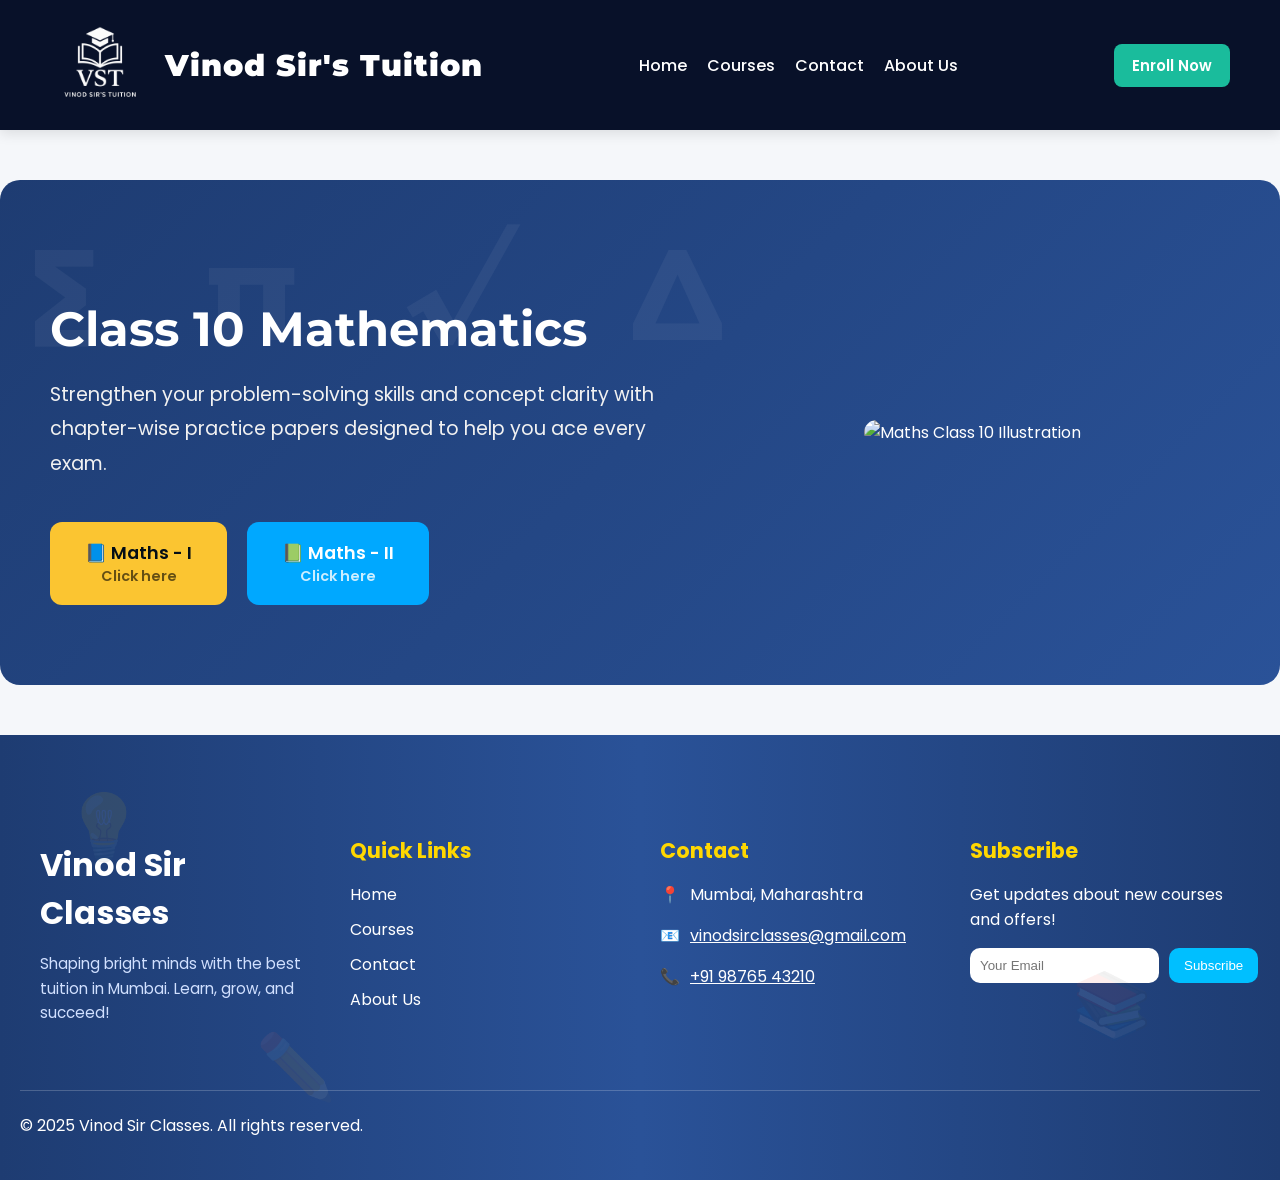
==== class-10-maths.html @ 1ef6aa49 "first commit" ====
<!DOCTYPE html>
<html lang="en">
<head>
    <meta charset="UTF-8">
    <meta name="viewport" content="width=device-width, initial-scale=1.0">
    <title>Vinod Sir's Tuition</title>
  <!-- Google Fonts -->
  <link href="https://fonts.googleapis.com/css2?family=Montserrat:wght@600;700&family=Poppins:wght@400;500&display=swap" rel="stylesheet">
  <!-- CSS -->
  <link rel="stylesheet" href="class-10-math.css">
  

</head>
<body>
  <!-- Header / Nav -->
   <header>
    <div class="logo">
      <img src="images/logo.png" alt="Logo">
      <h1>Vinod Sir's Tuition</h1>
    </div>

    <nav class="nav-links">
      <ul>
       <li><a href="index.html">Home</a></li>
        <li><a href="index.html">Courses</a></li>
        <li><a href="index.html">Contact</a></li>
        <li><a href="index.html">About Us</a></li>
      </ul>
    </nav>

    <div class="cta">
      <button>Enroll Now</button>
    </div>

    <div class="menu-toggle" id="menu-toggle">
      <span></span>
      <span></span>
      <span></span>
    </div>
   
  </header>

<section class="hero-math">
  <div class="hero-content">
    <h1>Class 10 Mathematics</h1>
    <p>
      Strengthen your problem-solving skills and concept clarity with
      chapter-wise practice papers designed to help you ace every exam.
    </p>

    <div class="math-buttons">
      <a href="https://drive.google.com/drive/folders/1Okle5wG6xzY2hPFHLZpgXt42p4Bmv8uT?usp=sharing" target="_blank" class="btn-hero btn-math1">
        📘 Maths - I
        <span>Click here</span>
      </a>

      <a href="https://drive.google.com/drive/folders/1MKVwjdb_2nhvyLl1cmpdsBDAeLq_jTDu?usp=sharing" target="_blank" class="btn-hero btn-math2">
        📗 Maths - II
        <span>Click here</span>
      </a>
    </div>
  </div>

  <div class="hero-image">
    <img src="images/maths10.jpg" alt="Maths Class 10 Illustration" />
  </div>
</section>

  
<footer class="footer-section">
  <div class="footer-container">
    
    <!-- About / Logo -->
    <div class="footer-about">
      <h2 class="footer-logo">Vinod Sir Classes</h2>
      <p>Shaping bright minds with the best tuition in Mumbai. Learn, grow, and succeed!</p>
    </div>
    
    <!-- Quick Links -->
    <div class="footer-links">
      <h3>Quick Links</h3>
      <ul>
        <li><a href="#home">Home</a></li>
        <li><a href="#courses">Courses</a></li>
        <li><a href="#contact">Contact</a></li>
        <li><a href="#about">About Us</a></li>
      </ul>
    </div>
    
    <!-- Contact Info -->
    <div class="footer-contact">
      <h3>Contact</h3>
      <p><span class="icon">📍</span> Mumbai, Maharashtra</p>
      <p><span class="icon">📧</span> <a href="mailto:vinodsirclasses@gmail.com">vinodsirclasses@gmail.com</a></p>
      <p><span class="icon">📞</span> <a href="tel:+919876543210">+91 98765 43210</a></p>
    </div>
    
    <!-- Newsletter -->
    <div class="footer-newsletter">
      <h3>Subscribe</h3>
      <p>Get updates about new courses and offers!</p>
      <form id="newsletterForm">
        <input type="email" name="email" placeholder="Your Email" required>
        <button type="submit">Subscribe</button>
      </form>
      <p id="newsletterMessage" class="form-message"></p>
    </div>
  </div>
  
  <!-- Footer Bottom -->
  <div class="footer-bottom">
    <p>© 2025 Vinod Sir Classes. All rights reserved.</p>
    <div class="social-icons">
      <a href="#" target="_blank"><i class="fab fa-facebook-f"></i></a>
      <a href="#" target="_blank"><i class="fab fa-twitter"></i></a>
      <a href="#" target="_blank"><i class="fab fa-instagram"></i></a>
      <a href="#" target="_blank"><i class="fab fa-linkedin-in"></i></a>
    </div>
  </div>
  
  <!-- Floating Background Icons -->
  <div class="footer-floating-icons">
    <span class="animate-float">💡</span>
    <span class="animate-float-slow">📚</span>
    <span class="animate-float-fast">✏️</span>
  </div>
</footer>

    <script>
  firebase.auth().onAuthStateChanged(user => {
    if (!user) {
      // Redirect to home if not logged in
      window.location.href = "first.html";
    }
  });
</script>

</body>
</html>
---- class-10-math.css ----
body {
  margin: 0;
  font-family: 'Poppins', sans-serif;
  background-color: #f5f7fa;
}

/* Header */
header {
  background-color: #081129;
  padding: 15px 50px;
  display: flex;
  align-items: center;
  justify-content: space-between;
  box-shadow: 0 4px 12px rgba(0,0,0,0.1);
  position: sticky;
  top: 0;
  z-index: 1000;
}

.logo {
  display: flex;
  align-items: center;
}

.logo img {
  height: 100px;
  margin-right: 15px;
}

.logo h1 {
  font-family: 'Montserrat', sans-serif;
  font-size: 30px;
  font-weight: 1000;
  color: #ffffff;
  letter-spacing: 1px;
}

.nav-links ul {
  list-style: none;
  display: flex;
  gap: 25px;
  margin: 0;
  padding: 0;
}

.nav-links ul li a {
  text-decoration: none;
  color: #ffffff;
  font-weight: 500;
  transition: all 0.3s ease;
  font-size: 16px;
  position: relative;
}

.nav-links ul li a::after {
  content: "";
  position: absolute;
  bottom: -5px;
  left: 0;
  width: 0%;
  height: 2px;
  background: #1abc9c;
  transition: width 0.3s ease;
}

.nav-links ul li a:hover::after {
  width: 100%;
}

.nav-links ul li a:hover {
  color: #1abc9c;
}

.cta button {
  background-color: #1abc9c;
  border: none;
  padding: 10px 18px;
  border-radius: 8px;
  font-size: 15px;
  font-weight: 600;
  cursor: pointer;
  color: #fff;
  font-family: 'Poppins', sans-serif;
  transition: 0.3s;
}

.cta button:hover {
  background-color: #16a085;
  transform: translateY(-2px);
}

.menu-toggle {
  display: none;
  flex-direction: column;
  cursor: pointer;
  gap: 5px;
}

.menu-toggle span {
  width: 28px;
  height: 3px;
  background: #fff;
  border-radius: 2px;
  transition: 0.3s;
}
.nav-links ul {
  display: flex;
  list-style: none;
  gap: 20px;
}

.cta {
  display: flex;
  gap: 10px;
}

.hero-math {
  display: flex;
  align-items: center;
  justify-content: space-between;
  padding: 80px 50px;
  background: linear-gradient(135deg, #1e3c72, #2a5298);
  color: #fff;
  border-radius: 20px;
  margin: 50px auto;
  max-width: 1200px;
  gap: 50px;
  flex-wrap: wrap;
  position: relative;
  overflow: hidden;
}

/* Floating math symbols background effect */
.hero-math::before {
  content: "∑ π √ ∆";
  position: absolute;
  top: 20px;
  left: 30px;
  font-size: 8rem;
  color: rgba(255, 255, 255, 0.05);
  font-weight: bold;
  letter-spacing: 40px;
  pointer-events: none;
}

.hero-math .hero-content {
  flex: 1 1 500px;
  z-index: 2;
}

.hero-math h1 {
  font-size: 3rem;
  margin-bottom: 20px;
  font-family: 'Montserrat', sans-serif;
}

.hero-math p {
  font-size: 1.2rem;
  line-height: 1.8;
  margin-bottom: 40px;
  color: #f1f1f1;
}

.math-buttons {
  display: flex;
  gap: 20px;
  flex-wrap: wrap;
}

.btn-hero {
  display: flex;
  flex-direction: column;
  align-items: center;
  justify-content: center;
  padding: 18px 35px;
  font-weight: 600;
  font-size: 1.1rem;
  border-radius: 12px;
  text-decoration: none;
  transition: transform 0.3s, box-shadow 0.3s;
  background-color: #ffd700;
  color: #040e16;
  position: relative;
  margin-right: 0px ;
}

.btn-hero span {
  font-size: 0.9rem;
  color: rgba(0, 0, 0, 0.6);
}

.btn-hero:hover {
  transform: translateY(-4px);
  box-shadow: 0 8px 20px rgba(255, 215, 0, 0.4);
}

/* Unique shades for each math section */
.btn-math1 {
  background-color: #fbc531;
}

.btn-math2 {
  background-color: #00a8ff;
  color: #fff;
}

.btn-math2 span {
  color: rgba(255, 255, 255, 0.8);
}

.btn-math1:hover {
  box-shadow: 0 8px 20px rgba(251, 197, 49, 0.5);
}

.btn-math2:hover {
  box-shadow: 0 8px 20px rgba(0, 168, 255, 0.5);
}

.hero-math .hero-image {
  flex: 1 1 400px;
  text-align: center;
  z-index: 2;
}

.hero-math .hero-image img {
  max-width: 100%;
  border-radius: 20px;
  transition: transform 0.4s ease;
}

.hero-math .hero-image img:hover {
  transform: scale(1.05);
}




/* Footer Section */
.footer-section {
  background: linear-gradient(to right, #1e3c72, #2a5298, #1e3c72);
  color: #fff;
  position: relative;
  padding: 80px 20px 40px;
  font-family: 'Poppins', sans-serif;
}

.footer-container {
  display: grid;
  grid-template-columns: repeat(auto-fit, minmax(220px, 1fr));
  gap: 40px;
  max-width: 1200px;
  margin: 0 auto;
}

.footer-logo {
  font-size: 2rem;
  font-weight: 700;
  margin-bottom: 10px;
}

.footer-about p {
  font-size: 0.95rem;
  line-height: 1.6;
  color: #d1e0ff;
}

.footer-links h3,
.footer-contact h3,
.footer-newsletter h3 {
  font-size: 1.3rem;
  margin-bottom: 15px;
  color: #ffd700;
}

.footer-links ul {
  list-style: none;
  padding: 0;
}

.footer-links ul li {
  margin-bottom: 10px;
}

.footer-links ul li a {
  text-decoration: none;
  color: #fff;
  transition: color 0.3s;
}

.footer-links ul li a:hover {
  color: #ffd700;
}

.footer-contact p {
  display: flex;
  align-items: center;
  gap: 10px;
  margin-bottom: 10px;
}

.footer-contact a {
  color: #fff;
  text-decoration: underline;
}

.footer-newsletter form {
  display: flex;
  gap: 10px;
  margin-top: 10px;
}

.footer-newsletter input {
  flex: 1;
  padding: 10px;
  border-radius: 10px;
  border: none;
  outline: none;
}

.footer-newsletter button {
  padding: 10px 15px;
  border-radius: 10px;
  border: none;
  background: #00bfff;
  color: #fff;
  cursor: pointer;
  transition: 0.3s;
}

.footer-newsletter button:hover {
  background: #009acd;
}

.footer-bottom {
  margin-top: 50px;
  border-top: 1px solid rgba(255,255,255,0.2);
  padding-top: 20px;
  display: flex;
  justify-content: space-between;
  align-items: center;
  flex-wrap: wrap;
}

.footer-bottom p {
  margin: 0;
}

.social-icons a {
  margin-left: 15px;
  color: #fff;
  font-size: 1.2rem;
  transition: color 0.3s;
}

.social-icons a:hover {
  color: #ffd700;
}

/* Floating icons */
.footer-floating-icons span {
  position: absolute;
  font-size: 4rem;
  color: rgba(255,255,255,0.08);
}

.footer-floating-icons span:nth-child(1){ top: 10%; left: 5%; }
.footer-floating-icons span:nth-child(2){ top: 50%; right: 10%; }
.footer-floating-icons span:nth-child(3){ bottom: 15%; left: 20%; }

/* Float animations */
@keyframes float {0%,100%{transform:translateY(0);}50%{transform:translateY(-15px);}}
@keyframes float-slow {0%,100%{transform:translateY(0);}50%{transform:translateY(-10px);}}
@keyframes float-fast {0%,100%{transform:translateY(0);}50%{transform:translateY(-20px);}}

.animate-float {animation: float 6s ease-in-out infinite;}
.animate-float-slow {animation: float-slow 8s ease-in-out infinite;}
.animate-float-fast {animation: float-fast 4s ease-in-out infinite;}

/* Responsive */
@media(max-width: 900px){
  .footer-bottom {flex-direction: column; gap: 15px; text-align: center;}
}
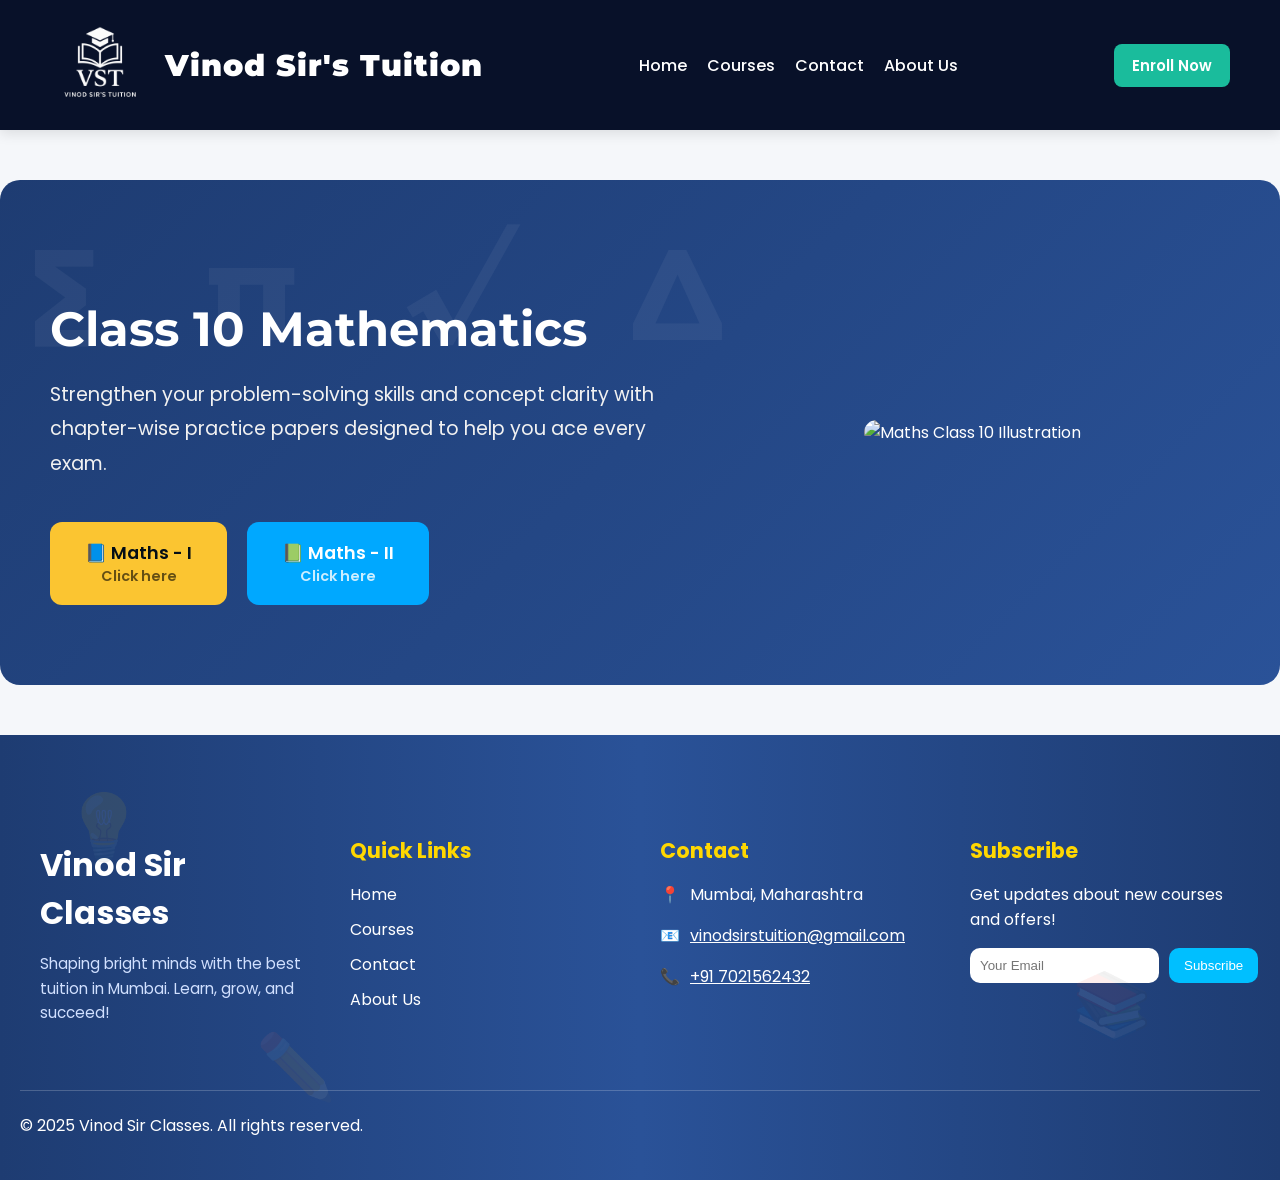
==== commit 01490d7d: "Modify contact info in footer section Updated contact email and phone number in the footer." ====
--- a/class-10-maths.html
+++ b/class-10-maths.html
@@ -88,11 +88,11 @@
     </div>
     
     <!-- Contact Info -->
-    <div class="footer-contact">
+   <div class="footer-contact">
       <h3>Contact</h3>
       <p><span class="icon">📍</span> Mumbai, Maharashtra</p>
-      <p><span class="icon">📧</span> <a href="mailto:vinodsirclasses@gmail.com">vinodsirclasses@gmail.com</a></p>
-      <p><span class="icon">📞</span> <a href="tel:+919876543210">+91 98765 43210</a></p>
+      <p><span class="icon">📧</span> <a href="mailto:vinodsirclasses@gmail.com">vinodsirstuition@gmail.com</a></p>
+      <p><span class="icon">📞</span> <a href="tel:+919876543210">+91 7021562432</a></p>
     </div>
     
     <!-- Newsletter -->
@@ -136,4 +136,4 @@
 </script>
 
 </body>
-</html>+</html>
